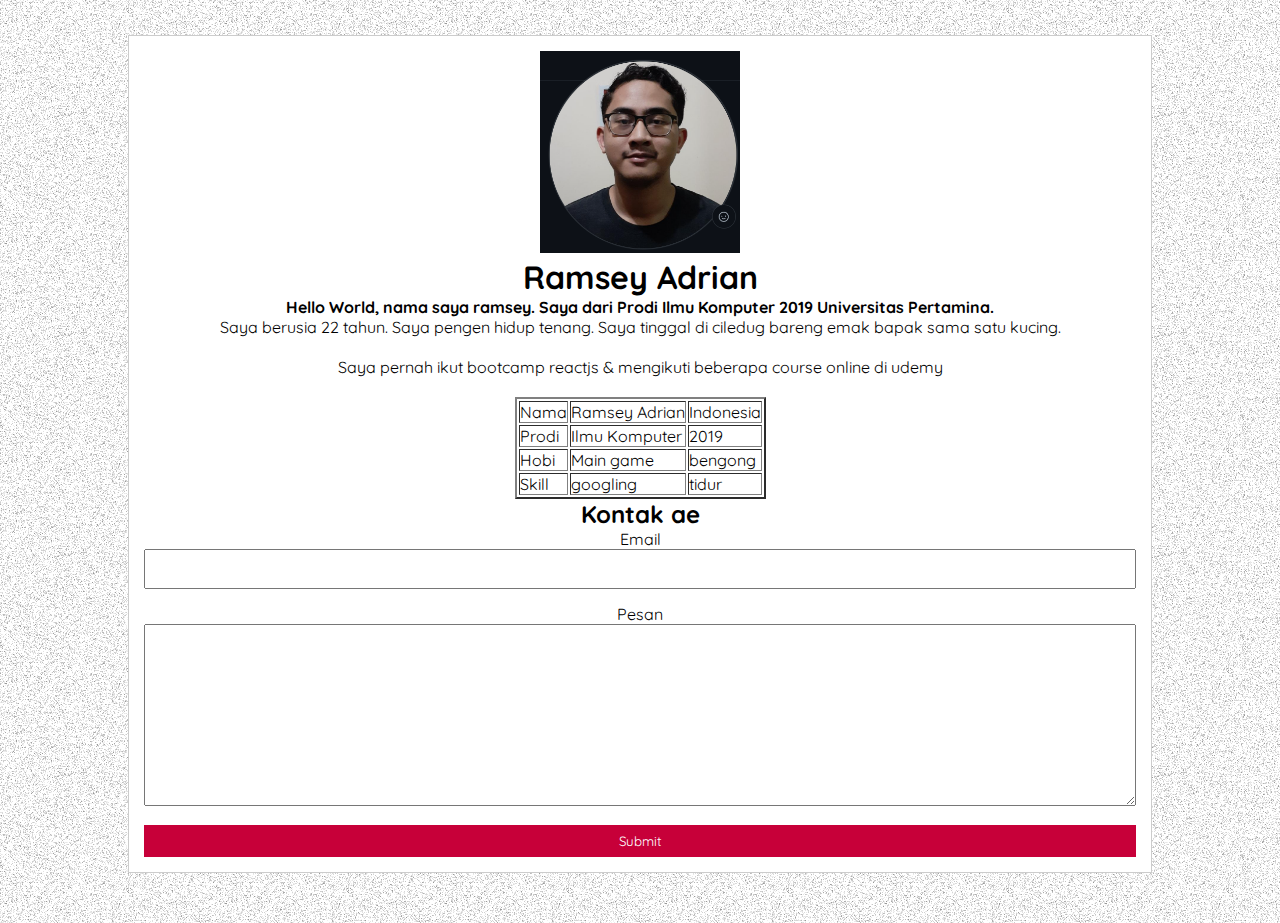
==== index.html @ 3767d40c "Add files via upload" ====
<!DOCTYPE html>
<html lang="en">
<head>
    <meta charset="UTF-8">
    <meta http-equiv="X-UA-Compatible" content="IE=edge">
    <meta name="viewport" content="width=device-width, initial-scale=1.0">
    <title>Document</title>
    <link rel="stylesheet" href="style.css">
    <link rel="preconnect" href="https://fonts.googleapis.com">
    <link rel="preconnect" href="https://fonts.gstatic.com" crossorigin>
    <link href="https://fonts.googleapis.com/css2?family=Quicksand&display=swap" rel="stylesheet">
    <script src="https://cdn.ckeditor.com/ckeditor5/35.2.1/classic/ckeditor.js"></script>
</head>
<body>
    <div class="section">
        <div class="container">
            <div class="box">
                <main>
                    <center>
                        <img src="saya.png" alt="" width="200px">
                    </center>
                    
                </main>
                <center><h1 >Ramsey Adrian</h1></center>
                <center><p style="font-weight: bold ;">Hello World, nama saya ramsey. Saya dari Prodi Ilmu Komputer 2019 Universitas Pertamina. </p>
                <p>Saya berusia 22 tahun. Saya pengen hidup tenang. Saya tinggal di ciledug bareng emak bapak sama satu kucing. </p><br>
                <p>Saya pernah ikut bootcamp reactjs & mengikuti beberapa course online di udemy</p></center><br>
            
            
                <section>
                    <center>
                    <table border="2">
                        <tr>
                            <td>Nama</td>
                            <td>Ramsey Adrian</td>
                            <td>Indonesia</td>
                        </tr>
                        <tr>
                            <td>Prodi</td>
                            <td>Ilmu Komputer</td>
                            <td>2019</td>
                        </tr>
                        <tr>
                            <td>Hobi</td>
                            <td>Main game</td>
                            <td>bengong</td>
                        </tr>
                        <tr>
                            <td>Skill</td>
                            <td>googling</td>
                            <td>tidur</td>
                        </tr>
                    </table>
                </center>
                </section>
                <section>
                    <center>
                    <h2>Kontak ae</h2>
                    <form action="">
                        <label for="email">Email</label><br>
                        <input class="input-control" type="email" tabindex="0"><br>
                        <label for="message">Pesan</label><br>
                        <textarea class="input-control" name="message" id="message" cols="30" rows="10" tabindex="1"></textarea>
                        <input type="submit" name="" id="" class="btn">
                    </form>
                </center>
                </section>
            </div>
        </div>
    </div>
    
    
</body>
</html>
---- style.css ----
*{
    padding: 0;
    margin: 0;
    font-family: 'Quicksand', sans-serif;
}

body {
    background: url("background-login.png");
}

/* Login */

#bg-login{
    display: flex;
    height: 100vh;
    justify-content: center;
    align-items: center;
}

.box-login{
    width: 300px;
    min-height: 200px;
    border: 1px solid #ccc;
    background-color: #fff;
    box-sizing: border-box;
    padding: 15px;
}

.box-login h2 {
    text-align: center;
    margin-bottom: 15px;
}

.box-login img {
    width: 150px;
    padding-left: 60px;
}

.input-control {
    width: 100%;
    padding: 10px;
    margin-bottom: 15px;
    box-sizing: border-box;
}

.btn{
    padding: 8px 15px;
    box-sizing: border-box;
    width: 100%;
    background-color: #c70039;
    color: #fff;
    border: none;
    cursor: pointer;
}

.card-container form .captcha {
    margin-top: 20px;
    text-align: center;
}

.card-container form .captcha button {
    margin: 0 auto;

    /* margin-top: -10px; */

    width: 225px;
    height: 40px;

    background: #1A1A1A;
    border-radius: 5px;

    color: #ffffff;
    
    font-weight: 500;
    font-size: 14px;

    cursor: pointer;
}

.card-container form .captcha button:hover {
    background: hsl(249, 32%, 17%);
}

.card-container form .captcha .g-recaptcha {
    margin-left: 23px;
}

.card-container {
    background: #ffffff;
    width: 350px;
    height: 500px;

    border-radius: 10px;

    margin: 140px auto;
}

.logo-ombudsman {
    display: flex;
}

.logo-ombudsman img {
    width: 82px;
    height: 72px;

    margin-top: 40px;
    margin-left: auto;
    margin-right: auto;
}

.input-container {
    margin-top: 20px;
}

.input-container .text-input {
    margin: 0 62px;
    margin-bottom: 5px;

    font-weight: 500;
    font-size: 14px;
}

#login-field {
    width: 225px;
    height: 40px;

    display: flex;
    margin: 0 auto;

    box-sizing: border-box;

    padding-left: 10px;

    border: 1px solid rgba(0, 0, 0, 0.2);
    border-radius: 5px;

    outline: none;
}

/*Header */

header {
    border: 1px;
    background-color: #fff;
    color: #000;
}

header h1 {
    float: left;
    padding: 10px;
}

header ul {
    float: right;
}

header ul li {
    display: inline-block;
}

header ul li a {
    padding: 20px 0 20px 15px;
    display: inline-block;
    text-decoration: none;
    
}

a {
    color: inherit;
}

.container {
    width: 80%;
    margin: 0 auto;
}

.search-container {
    width: 80%;
    margin: 0 auto;
    display: flex;
    justify-content: space-between;
    
}

.container:after {
    content: '';
    display: block;
    clear: both;
}

/*Content*/

.section {
    padding: 25px 0;
}

.box {
    background-color: #fff;
    border: 1px solid #ccc;
    padding: 15px;
    box-sizing: border-box;
    margin: 10px 0 25px 0;
}



.box:after {
    content: '';
    display: block;
    clear: both;
}

/*Data Kategori*/

.table {
    width: 100%;
    border-collapse: collapse;
}

.table tr {
    height: 30px;
}

.table tr td {
    padding: 5px 10px;
}

/* Footer */

/* Landing Page*/

.search {
    padding: 15px 0;
    background-color: #fff;
    border: 1px solid #ccc;
}

.search input[type=text]{
    width: 60%;
    padding: 10px;
}

.search input[type=submit]{
    padding: 12px 15px;
    background-color: #000;
    color: #fff;
    border: none;
    cursor: pointer;
}

.col-5 {
    width: 20%;
    height: 100px;
    text-align: center;
    float : left ;
    padding: 10px;
    box-sizing: border-box;
}

.col-4 {
    width: 25%;
    height: 320px;
    border: 1px solid #ccc;
    float: left;
    padding: 10px;
    box-sizing: border-box;
    margin-bottom: 10px;
}

.col-4:hover {
    box-shadow: 0 0 3px #999;
}

.col-4 img {
    width: 200px;
    height: 200px;
}

.col-4 .nama {
    color: #666;
    margin-bottom: 5px;
}

.col-4 .harga {
    font-weight: bold;
    color: #c70039;
    text-align: right;
}

.footer {
    padding: 25px 0;
    background-color: #333;
    color: #fff;
    text-align: center;
}
 
.footer p {
    margin-bottom: 10px;
}

.footer small {
    margin-top: 25px;
    display: inline-block;
}

.col-2 {
    width: 50%;
    min-height: 200px;
    padding : 10px;
    box-sizing: border-box;
    float: left;
}

.col-2 h3{
    margin-bottom: 10px;
}

.col-2 h4{
    color: #c70039;
}

.col-2 img {
    border: 1px solid #f9f9f9;
    padding: 5px;
    box-sizing: border-box;
}

.col-2 p{
    margin: 15px 0;
    text-align: justify;
    line-height: 25px;
    font-size: 14px;
}
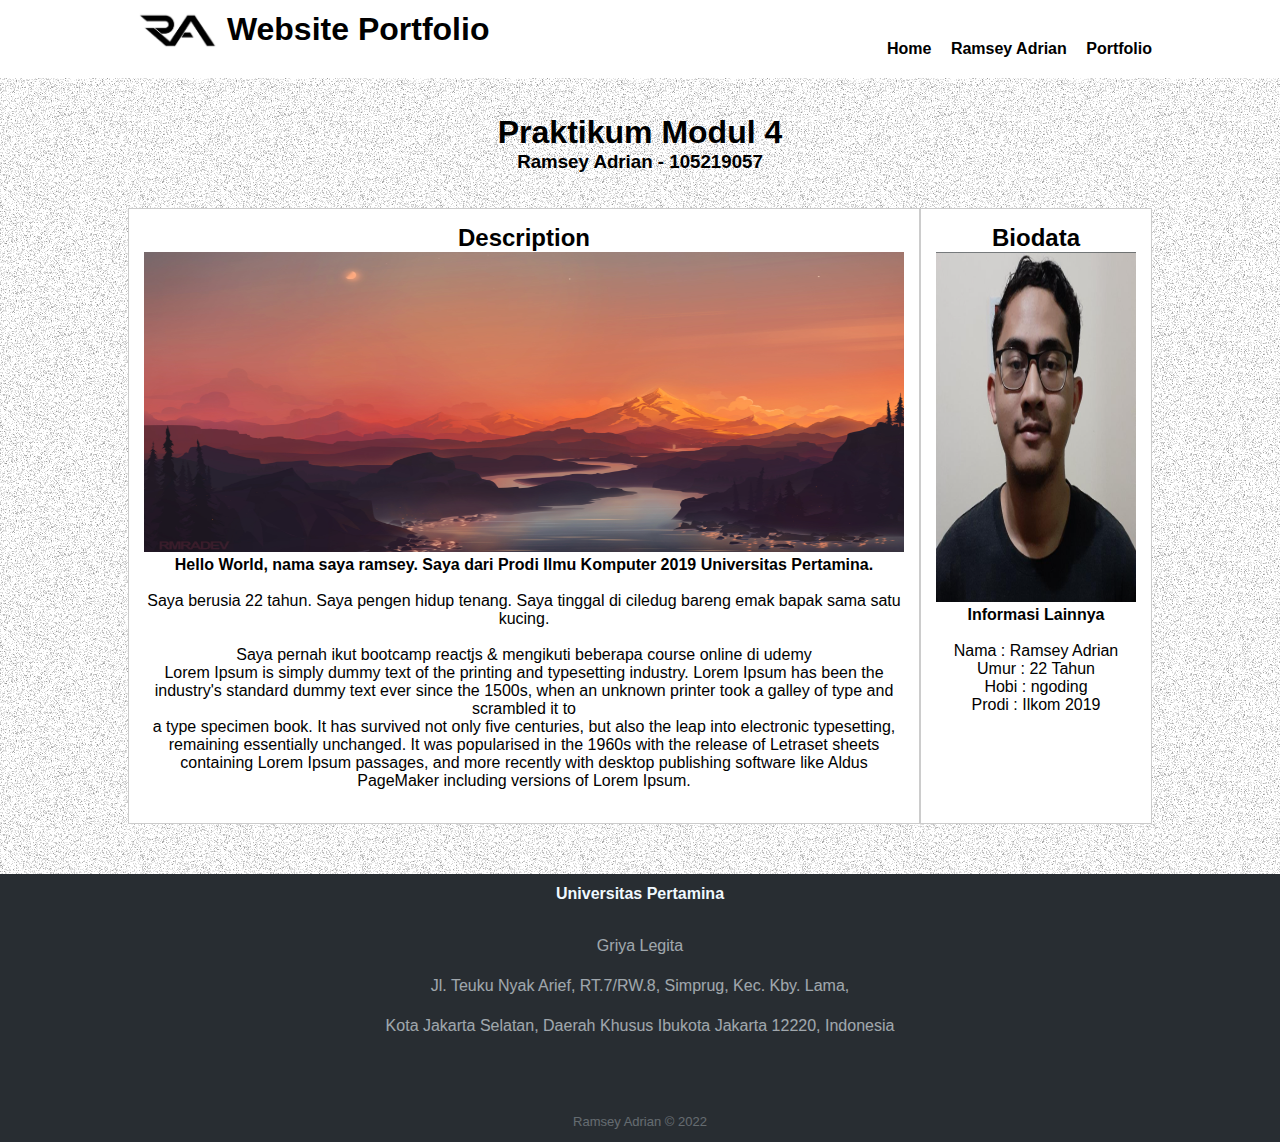
==== commit 939811ba: "Add Praktikum 4" ====
--- a/index.html
+++ b/index.html
@@ -4,71 +4,83 @@
     <meta charset="UTF-8">
     <meta http-equiv="X-UA-Compatible" content="IE=edge">
     <meta name="viewport" content="width=device-width, initial-scale=1.0">
-    <title>Document</title>
     <link rel="stylesheet" href="style.css">
-    <link rel="preconnect" href="https://fonts.googleapis.com">
-    <link rel="preconnect" href="https://fonts.gstatic.com" crossorigin>
-    <link href="https://fonts.googleapis.com/css2?family=Quicksand&display=swap" rel="stylesheet">
-    <script src="https://cdn.ckeditor.com/ckeditor5/35.2.1/classic/ckeditor.js"></script>
+    <title>Modul 4</title>
+    <style>
+        body .section .container .box ul li {
+            text-decoration: none;
+        }
+    </style>
 </head>
 <body>
+    <header>
+        <div class="container">
+            <h1><img style="width: 80px ; margin-bottom :-10px ;" src="ra-icon.png" alt=""><a href="index.html"> Website Portfolio</a></h1>
+            <ul style="margin-top: 20px ;">
+                <li><a href="index.html">Home</a></li>
+                <li><a href="">Ramsey Adrian</a></li>
+                <li><a href="">Portfolio</a></li>
+            </ul>
+        </div>
+    </header>
+
+    <center>
+        <br><br>
+        <h1>Praktikum Modul 4</h1>
+        <h3>Ramsey Adrian - 105219057</h3>
+    </center>
+
     <div class="section">
-        <div class="container">
+        <div class="container" style="display: flex ; width: 80% ; " >
+            <div class="box"> 
+                <center>
+                    <h2>Description</h2>
+                </center>               
+                <img src="bg2.jpg" alt="background" style="width: 100%; height: 300px ;">
+                <center><p style="font-weight: bold ;">Hello World, nama saya ramsey. Saya dari Prodi Ilmu Komputer 2019 Universitas Pertamina. </p><br>
+                    <p>Saya berusia 22 tahun. Saya pengen hidup tenang. Saya tinggal di ciledug bareng emak bapak sama satu kucing. </p><br>
+                    <p>Saya pernah ikut bootcamp reactjs & mengikuti beberapa course online di udemy</p>
+                    <p>Lorem Ipsum is simply dummy text of the printing and typesetting industry. Lorem Ipsum has been the industry's standard dummy text ever since the 1500s, when an unknown printer took a galley of type and scrambled it to 
+                    <br> a type specimen book. It has survived not only five centuries, but also the leap into electronic typesetting, remaining essentially unchanged. It was popularised in the 1960s with the release of Letraset sheets containing Lorem Ipsum passages, and more recently with desktop publishing software like Aldus PageMaker including versions of Lorem Ipsum.</p>
+                </center><br>
+            </div><br><br>
             <div class="box">
-                <main>
-                    <center>
-                        <img src="saya.png" alt="" width="200px">
-                    </center>
-                    
-                </main>
-                <center><h1 >Ramsey Adrian</h1></center>
-                <center><p style="font-weight: bold ;">Hello World, nama saya ramsey. Saya dari Prodi Ilmu Komputer 2019 Universitas Pertamina. </p>
-                <p>Saya berusia 22 tahun. Saya pengen hidup tenang. Saya tinggal di ciledug bareng emak bapak sama satu kucing. </p><br>
-                <p>Saya pernah ikut bootcamp reactjs & mengikuti beberapa course online di udemy</p></center><br>
-            
-            
-                <section>
-                    <center>
-                    <table border="2">
-                        <tr>
-                            <td>Nama</td>
-                            <td>Ramsey Adrian</td>
-                            <td>Indonesia</td>
-                        </tr>
-                        <tr>
-                            <td>Prodi</td>
-                            <td>Ilmu Komputer</td>
-                            <td>2019</td>
-                        </tr>
-                        <tr>
-                            <td>Hobi</td>
-                            <td>Main game</td>
-                            <td>bengong</td>
-                        </tr>
-                        <tr>
-                            <td>Skill</td>
-                            <td>googling</td>
-                            <td>tidur</td>
-                        </tr>
-                    </table>
+                <center>
+                    <h2>Biodata</h2>
                 </center>
-                </section>
-                <section>
-                    <center>
-                    <h2>Kontak ae</h2>
-                    <form action="">
-                        <label for="email">Email</label><br>
-                        <input class="input-control" type="email" tabindex="0"><br>
-                        <label for="message">Pesan</label><br>
-                        <textarea class="input-control" name="message" id="message" cols="30" rows="10" tabindex="1"></textarea>
-                        <input type="submit" name="" id="" class="btn">
-                    </form>
+                <img src="ramsey.png" alt="muke ramsey" style="height: 60% ; width : 200px; ;">
+                <br>
+                <center>
+                <h4>Informasi Lainnya</h4><br>
+                <ul style="list-style: none;">
+                    <li>Nama : Ramsey Adrian</li>
+                    <li>Umur : 22 Tahun</li>
+                    <li>Hobi : ngoding</li>
+                    <li>Prodi : Ilkom 2019</li>
+                </ul>
                 </center>
-                </section>
             </div>
         </div>
     </div>
-    
-    
+
+    <div class="footer-dark">
+        <footer>
+            <div class="container">
+                <div class="row">
+                    <center>
+                    <div class="col-md-6 item text" >
+                        <h3>Universitas Pertamina</h3>
+                        <p>Griya Legita<br>
+                        Jl. Teuku Nyak Arief, RT.7/RW.8, Simprug, Kec. Kby. Lama,<br> Kota Jakarta Selatan, Daerah Khusus Ibukota Jakarta 12220, Indonesia 
+                        </p>                    
+                    </div>
+                </center>
+                </div>
+                <p class="copyright">Ramsey Adrian © 2022</p>
+                </div>
+            </div>
+        </footer>
+    </div>
+
 </body>
 </html>--- a/style.css
+++ b/style.css
@@ -39,8 +39,10 @@
 .input-control {
     width: 100%;
     padding: 10px;
+    margin-top: 10px;
     margin-bottom: 15px;
     box-sizing: border-box;
+    border-radius: 10px;
 }
 
 .btn{
@@ -148,6 +150,7 @@
 header h1 {
     float: left;
     padding: 10px;
+    text-decoration: none;
 }
 
 header ul {
@@ -162,7 +165,17 @@
     padding: 20px 0 20px 15px;
     display: inline-block;
     text-decoration: none;
+    font-weight: bold;
     
+}
+
+header ul li a:hover {
+    border-radius: 5px;
+    color: red;
+}
+
+header .container h1 a {
+    text-decoration: none;
 }
 
 a {
@@ -188,6 +201,7 @@
     clear: both;
 }
 
+
 /*Content*/
 
 .section {
@@ -287,21 +301,7 @@
     text-align: right;
 }
 
-.footer {
-    padding: 25px 0;
-    background-color: #333;
-    color: #fff;
-    text-align: center;
-}
- 
-.footer p {
-    margin-bottom: 10px;
-}
-
-.footer small {
-    margin-top: 25px;
-    display: inline-block;
-}
+
 
 .col-2 {
     width: 50%;
@@ -330,4 +330,109 @@
     text-align: justify;
     line-height: 25px;
     font-size: 14px;
-}+}
+
+/*--------------------------------Change Picture Button --------------------------*/
+
+.chg-pic {
+    background-color: #000;
+    color: #fff;
+    padding: 5px;
+    border-radius: 5px;
+    margin-left: 30px;
+}
+
+/*------------------------------------Footer----------------------------*/
+
+.footer-dark {
+    width: 100%;
+    line-height: 40px;
+    background: #282d32;
+    color: #f0f9ff;
+    bottom: 0px;
+  }
+  
+  .footer-dark h3 {
+    margin-top:0;
+    margin-bottom:12px;
+    font-weight:bold;
+    font-size:16px;
+  }
+  
+  .footer-dark ul {
+    padding:0;
+    list-style:none;
+    line-height:1.6;
+    font-size:14px;
+    margin-bottom:0;
+  }
+  
+  .footer-dark ul a {
+    color:inherit;
+    text-decoration:none;
+    opacity:0.6;
+  }
+  
+  .footer-dark ul a:hover {
+    opacity:0.8;
+  }
+  
+  @media (max-width:767px) {
+    .footer-dark .item:not(.social) {
+      text-align:center;
+      padding-bottom:20px;
+    }
+  }
+  
+  .footer-dark .item.text {
+    margin-bottom:36px;
+  }
+  
+  @media (max-width:767px) {
+    .footer-dark .item.text {
+      margin-bottom:0;
+    }
+  }
+  
+  .footer-dark .item.text p {
+    opacity:0.6;
+    margin-bottom:0;
+  }
+  
+  .footer-dark .item.social {
+    text-align:center;
+  }
+  
+  @media (max-width:991px) {
+    .footer-dark .item.social {
+      text-align:center;
+      margin-top:20px;
+    }
+  }
+  
+  .footer-dark .item.social > a {
+    font-size:20px;
+    width:36px;
+    height:36px;
+    line-height:36px;
+    display:inline-block;
+    text-align:center;
+    border-radius:50%;
+    box-shadow:0 0 0 1px rgba(255,255,255,0.4);
+    margin:0 8px;
+    color:#fff;
+    opacity:0.75;
+  }
+  
+  .footer-dark .item.social > a:hover {
+    opacity:0.9;
+  }
+  
+  .footer-dark .copyright {
+    text-align:center;
+    padding-top:20px;
+    opacity:0.3;
+    font-size:13px;
+    margin-bottom:0;
+  }
+  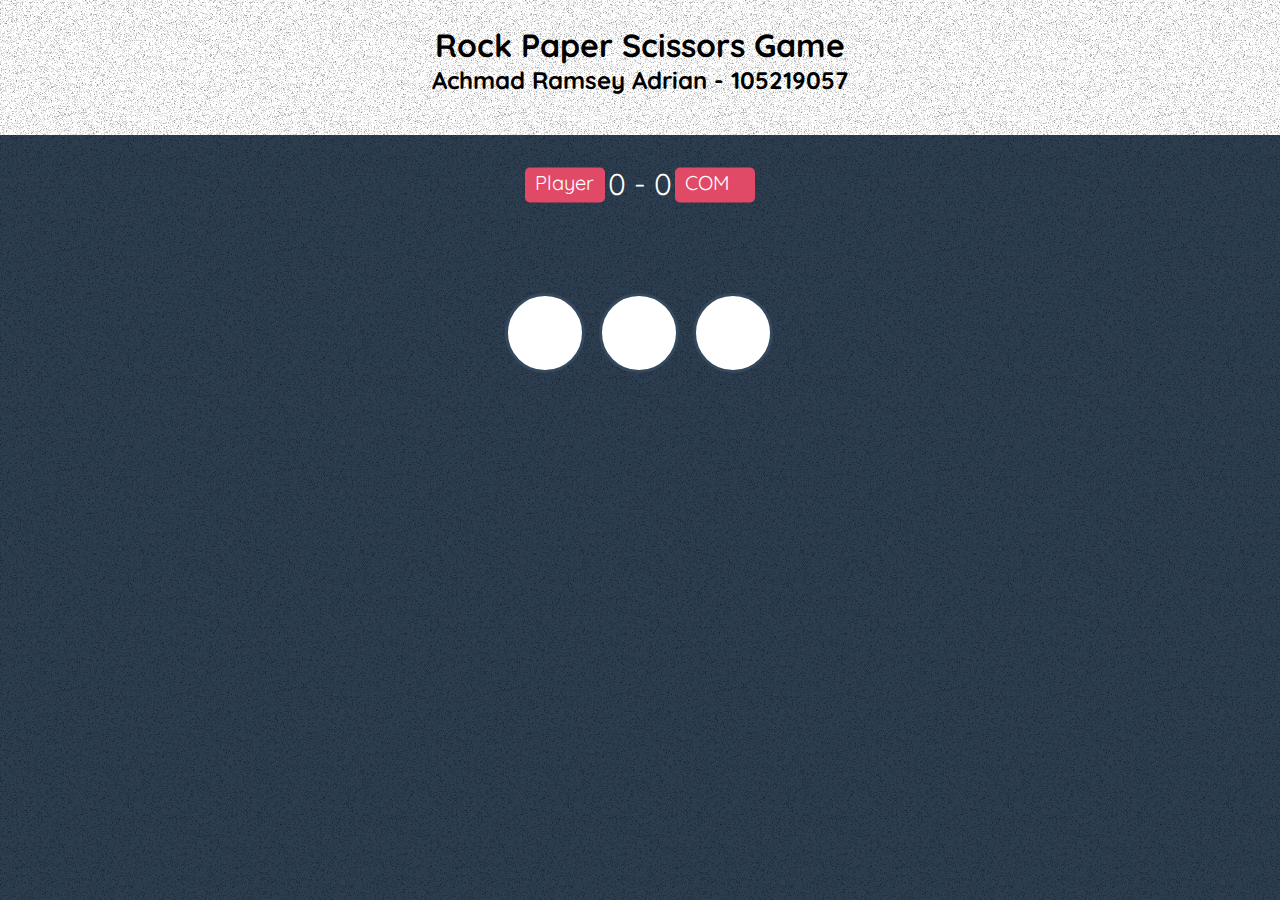
==== commit e1766745: "Commit Praktikum 10 (Rock Paper Scissors)" ====
--- a/index.html
+++ b/index.html
@@ -1,86 +1,38 @@
 <!DOCTYPE html>
-<html lang="en">
+<html>
 <head>
-    <meta charset="UTF-8">
-    <meta http-equiv="X-UA-Compatible" content="IE=edge">
-    <meta name="viewport" content="width=device-width, initial-scale=1.0">
-    <link rel="stylesheet" href="style.css">
-    <title>Modul 4</title>
-    <style>
-        body .section .container .box ul li {
-            text-decoration: none;
-        }
-    </style>
+	<title>Praktikum 10-Ramsey Adrian</title>
+	<link rel="stylesheet" href="https://use.fontawesome.com/releases/v5.6.3/css/all.css" integrity="sha384-UHRtZLI+pbxtHCWp1t77Bi1L4ZtiqrqD80Kn4Z8NTSRyMA2Fd33n5dQ8lWUE00s/" crossorigin="anonymous">
+	<link rel="stylesheet" type="text/css" href="style.css">
+	<link href="https://fonts.googleapis.com/css?family=Quicksand" rel="stylesheet">
 </head>
 <body>
-    <header>
-        <div class="container">
-            <h1><img style="width: 80px ; margin-bottom :-10px ;" src="ra-icon.png" alt=""><a href="index.html"> Website Portfolio</a></h1>
-            <ul style="margin-top: 20px ;">
-                <li><a href="index.html">Home</a></li>
-                <li><a href="">Ramsey Adrian</a></li>
-                <li><a href="">Portfolio</a></li>
-            </ul>
-        </div>
-    </header>
-
-    <center>
-        <br><br>
-        <h1>Praktikum Modul 4</h1>
-        <h3>Ramsey Adrian - 105219057</h3>
-    </center>
-
-    <div class="section">
-        <div class="container" style="display: flex ; width: 80% ; " >
-            <div class="box"> 
-                <center>
-                    <h2>Description</h2>
-                </center>               
-                <img src="bg2.jpg" alt="background" style="width: 100%; height: 300px ;">
-                <center><p style="font-weight: bold ;">Hello World, nama saya ramsey. Saya dari Prodi Ilmu Komputer 2019 Universitas Pertamina. </p><br>
-                    <p>Saya berusia 22 tahun. Saya pengen hidup tenang. Saya tinggal di ciledug bareng emak bapak sama satu kucing. </p><br>
-                    <p>Saya pernah ikut bootcamp reactjs & mengikuti beberapa course online di udemy</p>
-                    <p>Lorem Ipsum is simply dummy text of the printing and typesetting industry. Lorem Ipsum has been the industry's standard dummy text ever since the 1500s, when an unknown printer took a galley of type and scrambled it to 
-                    <br> a type specimen book. It has survived not only five centuries, but also the leap into electronic typesetting, remaining essentially unchanged. It was popularised in the 1960s with the release of Letraset sheets containing Lorem Ipsum passages, and more recently with desktop publishing software like Aldus PageMaker including versions of Lorem Ipsum.</p>
-                </center><br>
-            </div><br><br>
-            <div class="box">
-                <center>
-                    <h2>Biodata</h2>
-                </center>
-                <img src="ramsey.png" alt="muke ramsey" style="height: 60% ; width : 200px; ;">
-                <br>
-                <center>
-                <h4>Informasi Lainnya</h4><br>
-                <ul style="list-style: none;">
-                    <li>Nama : Ramsey Adrian</li>
-                    <li>Umur : 22 Tahun</li>
-                    <li>Hobi : ngoding</li>
-                    <li>Prodi : Ilkom 2019</li>
-                </ul>
-                </center>
-            </div>
-        </div>
-    </div>
-
-    <div class="footer-dark">
-        <footer>
-            <div class="container">
-                <div class="row">
-                    <center>
-                    <div class="col-md-6 item text" >
-                        <h3>Universitas Pertamina</h3>
-                        <p>Griya Legita<br>
-                        Jl. Teuku Nyak Arief, RT.7/RW.8, Simprug, Kec. Kby. Lama,<br> Kota Jakarta Selatan, Daerah Khusus Ibukota Jakarta 12220, Indonesia 
-                        </p>                    
-                    </div>
-                </center>
-                </div>
-                <p class="copyright">Ramsey Adrian © 2022</p>
-                </div>
-            </div>
-        </footer>
-    </div>
-
+	<header class="header">
+		<h1>Rock Paper Scissors Game</h1>
+        <h2>Achmad Ramsey Adrian - 105219057</h2>
+	</header>
+	<div class="container">
+	    <div class="score-container">
+		    <span class="user">Player</span>
+		    <span id="score"></span>
+		    <span class="com">COM</span>
+	    </div>
+	    <div class="buttons">
+		    <button id="paper" class="bn" onclick="game(this.value)" value="paper"><i class="far fa-hand-paper"></i></button>
+		    <button id="rock" class="bn" onclick="game(this.value)" value="rock"><i class="far fa-hand-rock"></i></button>
+		    <button id="scissors" class="bn" onclick="game(this.value)" value="scissors"><i class="far fa-hand-scissors"></i></button>
+	   </div>
+	   <div id="challenge">
+	   	<div id="you">
+	   	    <div id="YourObject"></div>
+	   	    <div class="who">Player</div>
+	   	</div>
+	   	<div id="result"><p id="who"><p></div>
+	   	<div id="com">
+	   	    <div id="ComObject"></div>
+	   	    <div class="who">Computer</div>
+	   	</div>
+	</div>
+	<script type="text/javascript" src="main.js"></script>
 </body>
 </html>--- a/style.css
+++ b/style.css
@@ -1,438 +1,214 @@
-*{
-    padding: 0;
+html, body{
+	height: 100%;
+}
+body{
+	margin: 0;
+	padding: 0;
+	font-family: 'Quicksand', sans-serif;
+}
+header{
+	width: 100%;
+	height: 15%;
+	padding-top: 25px;
+	background: url("background.png");
+	box-sizing: border-box;
+}
+header h1{
+	text-align: center;
+	margin: 0;
+    font-weight: bolder;
+}
+
+header h2 {
+    text-align: center;
     margin: 0;
-    font-family: 'Quicksand', sans-serif;
-}
-
-body {
-    background: url("background-login.png");
-}
-
-/* Login */
-
-#bg-login{
-    display: flex;
-    height: 100vh;
-    justify-content: center;
-    align-items: center;
-}
-
-.box-login{
-    width: 300px;
-    min-height: 200px;
-    border: 1px solid #ccc;
-    background-color: #fff;
+}
+.container{
+	position: relative;
+	height: 85%;
+	width: 100%;
+	box-sizing: border-box;
+	padding: 30px;
+    background: url("background.png");
+	background-color: #2C3E50;
+}
+.score-container{
+	position: relative;
+	margin: 0 auto;
+	width: 150px;
+	height: 40px;
+	color: white;
+}
+#score{
+	position: absolute;
+	text-align: center;
+	font-size: 30px;
+	width: 100%;
+}
+.user{
+	position: absolute;
+	left: 0;
+	top: 50%;
+	transform: translate(-50%, -50%);
+	background-color: #e14a67;
+	width: 80px;
+	height: 35px;
+	font-size: 20px;
+	padding: 2px 10px;
+	box-sizing: border-box;
+    border-radius: 5px;
+}
+.com{
+	position: absolute;
+	right: 0;
+	top: 50%;
+	transform: translate(50%, -50%);
+	background-color: #e14a67;
+	width: 80px;
+	height: 35px;
+	font-size: 20px;
+	padding: 2px 10px;
+	box-sizing: border-box;
+    border-radius: 5px;
+}
+.buttons{
+	width: 280px;
+	position: absolute;
+	top: 20%; 
+	left: 50%;
+	transform: translateX(-50%);
+}
+.bn{
+	width: 80px;
+	height: 80px;
+    margin :5px;
+    border: 3px solid #34495e;
+    border-radius: 50%;
+    color: #34495e;
+    font-size: 40px;
+    background-color: white;
+    cursor: pointer;
+    outline: none;
+    transition: .3s;
+}
+.bn:hover{
+    background-color: #34495e;
+    border-color: white;
+    color: white;
+}
+#challenge{
+	position: absolute;
+	top: 43%;
+	left: 50%;
+	transform: translateX(-50%);
+	width: 540px;
+	height: 40%;
+	display: none;
+}
+#you{
+	position: relative;
+	width: 37.5%;
+	font-size: 50px;
+}
+#com{
+	position: relative;
+	width: 37.5%;
+	font-size: 50px;
+}
+#YourObject{
+	position: absolute;
+	top: 45%;
+	left: 50%;
+	transform: translate(-50%, -50%);
+	width: 110px;
+	height: 110px;
+	font-size: 50px;
+	padding-top: 20px;
+	border: 3px solid #34495e;
+    border-radius: 50%;
+    color: #34495e;
+    background-color: white;
     box-sizing: border-box;
-    padding: 15px;
-}
-
-.box-login h2 {
     text-align: center;
-    margin-bottom: 15px;
-}
-
-.box-login img {
-    width: 150px;
-    padding-left: 60px;
-}
-
-.input-control {
-    width: 100%;
-    padding: 10px;
-    margin-top: 10px;
-    margin-bottom: 15px;
+}
+#ComObject{
+	position: absolute;
+	top: 45%;
+	left: 50%;
+	transform: translate(-50%, -50%);
+	width: 110px;
+	height: 110px;
+	font-size: 50px;
+	padding-top: 20px;
+	border: 3px solid #34495e;
+    border-radius: 50%;
+    color: #34495e;
+    background-color: white;
     box-sizing: border-box;
-    border-radius: 10px;
-}
-
-.btn{
-    padding: 8px 15px;
-    box-sizing: border-box;
-    width: 100%;
-    background-color: #c70039;
-    color: #fff;
-    border: none;
-    cursor: pointer;
-}
-
-.card-container form .captcha {
-    margin-top: 20px;
     text-align: center;
 }
-
-.card-container form .captcha button {
-    margin: 0 auto;
-
-    /* margin-top: -10px; */
-
-    width: 225px;
-    height: 40px;
-
-    background: #1A1A1A;
-    border-radius: 5px;
-
-    color: #ffffff;
-    
-    font-weight: 500;
-    font-size: 14px;
-
-    cursor: pointer;
-}
-
-.card-container form .captcha button:hover {
-    background: hsl(249, 32%, 17%);
-}
-
-.card-container form .captcha .g-recaptcha {
-    margin-left: 23px;
-}
-
-.card-container {
-    background: #ffffff;
-    width: 350px;
-    height: 500px;
-
-    border-radius: 10px;
-
-    margin: 140px auto;
-}
-
-.logo-ombudsman {
-    display: flex;
-}
-
-.logo-ombudsman img {
-    width: 82px;
-    height: 72px;
-
-    margin-top: 40px;
-    margin-left: auto;
-    margin-right: auto;
-}
-
-.input-container {
-    margin-top: 20px;
-}
-
-.input-container .text-input {
-    margin: 0 62px;
-    margin-bottom: 5px;
-
-    font-weight: 500;
-    font-size: 14px;
-}
-
-#login-field {
-    width: 225px;
-    height: 40px;
-
-    display: flex;
-    margin: 0 auto;
-
-    box-sizing: border-box;
-
-    padding-left: 10px;
-
-    border: 1px solid rgba(0, 0, 0, 0.2);
-    border-radius: 5px;
-
-    outline: none;
-}
-
-/*Header */
-
-header {
-    border: 1px;
-    background-color: #fff;
-    color: #000;
-}
-
-header h1 {
-    float: left;
-    padding: 10px;
-    text-decoration: none;
-}
-
-header ul {
-    float: right;
-}
-
-header ul li {
-    display: inline-block;
-}
-
-header ul li a {
-    padding: 20px 0 20px 15px;
-    display: inline-block;
-    text-decoration: none;
-    font-weight: bold;
-    
-}
-
-header ul li a:hover {
-    border-radius: 5px;
-    color: red;
-}
-
-header .container h1 a {
-    text-decoration: none;
-}
-
-a {
-    color: inherit;
-}
-
-.container {
-    width: 80%;
-    margin: 0 auto;
-}
-
-.search-container {
-    width: 80%;
-    margin: 0 auto;
-    display: flex;
-    justify-content: space-between;
-    
-}
-
-.container:after {
-    content: '';
-    display: block;
-    clear: both;
-}
-
-
-/*Content*/
-
-.section {
-    padding: 25px 0;
-}
-
-.box {
-    background-color: #fff;
-    border: 1px solid #ccc;
-    padding: 15px;
-    box-sizing: border-box;
-    margin: 10px 0 25px 0;
-}
-
-
-
-.box:after {
-    content: '';
-    display: block;
-    clear: both;
-}
-
-/*Data Kategori*/
-
-.table {
-    width: 100%;
-    border-collapse: collapse;
-}
-
-.table tr {
-    height: 30px;
-}
-
-.table tr td {
-    padding: 5px 10px;
-}
-
-/* Footer */
-
-/* Landing Page*/
-
-.search {
-    padding: 15px 0;
-    background-color: #fff;
-    border: 1px solid #ccc;
-}
-
-.search input[type=text]{
-    width: 60%;
-    padding: 10px;
-}
-
-.search input[type=submit]{
-    padding: 12px 15px;
-    background-color: #000;
-    color: #fff;
-    border: none;
-    cursor: pointer;
-}
-
-.col-5 {
-    width: 20%;
-    height: 100px;
-    text-align: center;
-    float : left ;
-    padding: 10px;
-    box-sizing: border-box;
-}
-
-.col-4 {
-    width: 25%;
-    height: 320px;
-    border: 1px solid #ccc;
-    float: left;
-    padding: 10px;
-    box-sizing: border-box;
-    margin-bottom: 10px;
-}
-
-.col-4:hover {
-    box-shadow: 0 0 3px #999;
-}
-
-.col-4 img {
-    width: 200px;
-    height: 200px;
-}
-
-.col-4 .nama {
-    color: #666;
-    margin-bottom: 5px;
-}
-
-.col-4 .harga {
-    font-weight: bold;
-    color: #c70039;
-    text-align: right;
-}
-
-
-
-.col-2 {
-    width: 50%;
-    min-height: 200px;
-    padding : 10px;
-    box-sizing: border-box;
-    float: left;
-}
-
-.col-2 h3{
-    margin-bottom: 10px;
-}
-
-.col-2 h4{
-    color: #c70039;
-}
-
-.col-2 img {
-    border: 1px solid #f9f9f9;
-    padding: 5px;
-    box-sizing: border-box;
-}
-
-.col-2 p{
-    margin: 15px 0;
-    text-align: justify;
-    line-height: 25px;
-    font-size: 14px;
-}
-
-/*--------------------------------Change Picture Button --------------------------*/
-
-.chg-pic {
-    background-color: #000;
-    color: #fff;
-    padding: 5px;
-    border-radius: 5px;
-    margin-left: 30px;
-}
-
-/*------------------------------------Footer----------------------------*/
-
-.footer-dark {
-    width: 100%;
-    line-height: 40px;
-    background: #282d32;
-    color: #f0f9ff;
-    bottom: 0px;
-  }
-  
-  .footer-dark h3 {
-    margin-top:0;
-    margin-bottom:12px;
-    font-weight:bold;
-    font-size:16px;
-  }
-  
-  .footer-dark ul {
-    padding:0;
-    list-style:none;
-    line-height:1.6;
-    font-size:14px;
-    margin-bottom:0;
-  }
-  
-  .footer-dark ul a {
-    color:inherit;
-    text-decoration:none;
-    opacity:0.6;
-  }
-  
-  .footer-dark ul a:hover {
-    opacity:0.8;
-  }
-  
-  @media (max-width:767px) {
-    .footer-dark .item:not(.social) {
-      text-align:center;
-      padding-bottom:20px;
-    }
-  }
-  
-  .footer-dark .item.text {
-    margin-bottom:36px;
-  }
-  
-  @media (max-width:767px) {
-    .footer-dark .item.text {
-      margin-bottom:0;
-    }
-  }
-  
-  .footer-dark .item.text p {
-    opacity:0.6;
-    margin-bottom:0;
-  }
-  
-  .footer-dark .item.social {
-    text-align:center;
-  }
-  
-  @media (max-width:991px) {
-    .footer-dark .item.social {
-      text-align:center;
-      margin-top:20px;
-    }
-  }
-  
-  .footer-dark .item.social > a {
-    font-size:20px;
-    width:36px;
-    height:36px;
-    line-height:36px;
-    display:inline-block;
-    text-align:center;
-    border-radius:50%;
-    box-shadow:0 0 0 1px rgba(255,255,255,0.4);
-    margin:0 8px;
-    color:#fff;
-    opacity:0.75;
-  }
-  
-  .footer-dark .item.social > a:hover {
-    opacity:0.9;
-  }
-  
-  .footer-dark .copyright {
-    text-align:center;
-    padding-top:20px;
-    opacity:0.3;
-    font-size:13px;
-    margin-bottom:0;
-  }
-  +#result{
+	position: relative;
+	width: 25%;
+}
+#result p{
+	position: absolute;
+	top: 45%;
+	left: 50%;
+	transform: translate(-50%, -50%);
+	color: white;
+	font-size: 30px;
+	width: 100%;
+	margin: 0;
+	text-align: center;
+}
+.who{
+	position: absolute;
+	bottom: 5%;
+	left: 50%;
+	transform: translateX(-50%);
+	color: white;
+	font-size: 30px;
+}
+.green{
+	width: 70px;
+	height: 70px;
+    margin: 5px;
+    border: 3px solid green;
+    box-shadow: 0 0 10px green;
+    border-radius: 50%;
+    color: #34495e;
+    font-size: 35px;
+    background-color: white;
+    cursor: pointer;
+    outline: none;
+    transition: .3s;
+}
+.red{
+	width: 70px;
+	height: 70px;
+    margin: 5px;
+    border: 3px solid red;
+    box-shadow: 0 0 10px red;
+    border-radius: 50%;
+    color: #34495e;
+    font-size: 35px;
+    background-color: white;
+    cursor: pointer;
+    outline: none;
+    transition: .3s;
+}
+.gray{
+	width: 70px;
+	height: 70px;
+    margin: 5px;
+    border: 3px solid #292928;
+    box-shadow: 0 0 10px #292928;
+    border-radius: 50%;
+    color: #34495e;
+    font-size: 35px;
+    background-color: white;
+    cursor: pointer;
+    outline: none;
+    transition: .3s;
+}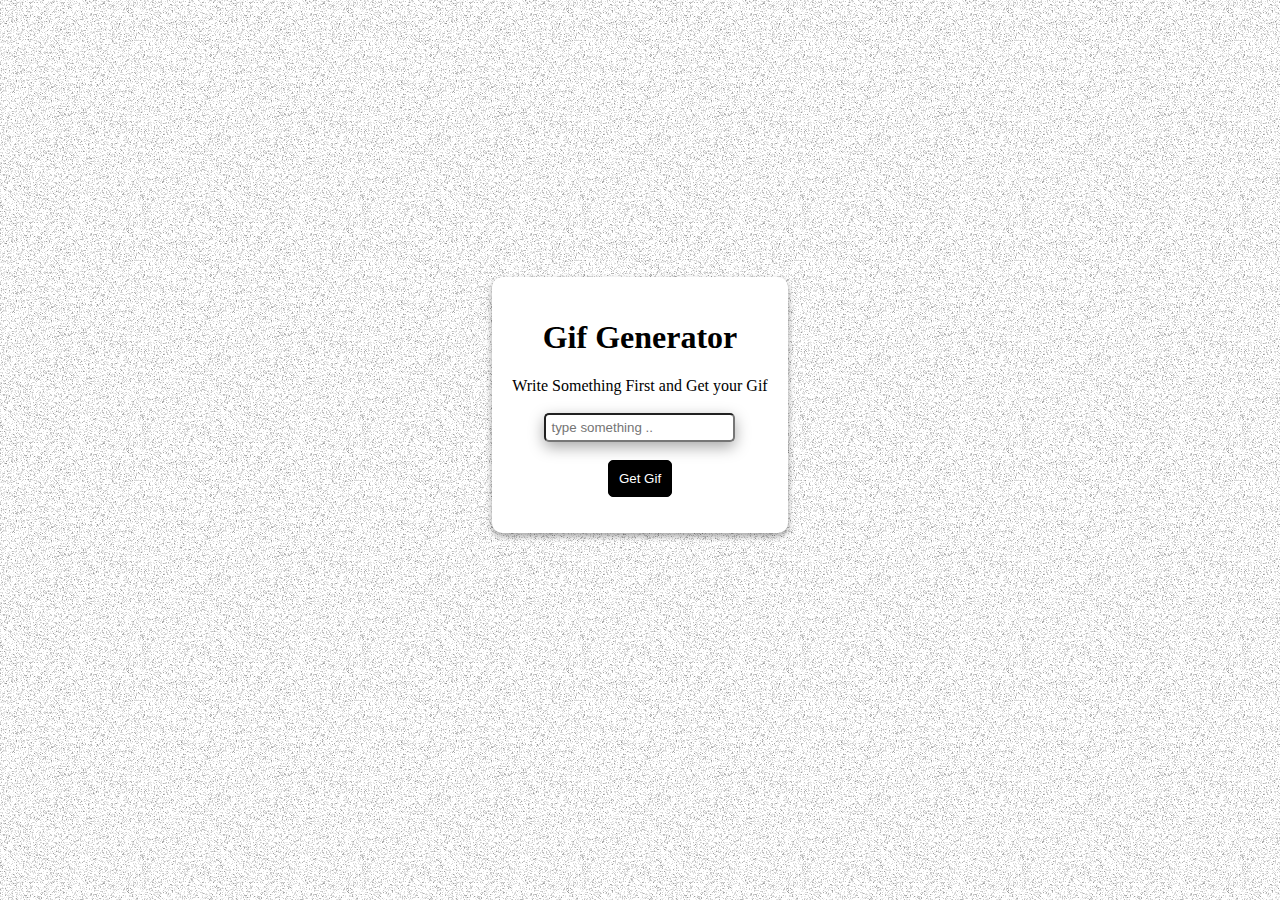
==== commit 5eeb3fa3: "Commit Praktikum Modul 12" ====
--- a/index.html
+++ b/index.html
@@ -1,38 +1,35 @@
-<!DOCTYPE html>
-<html>
-<head>
-	<title>Praktikum 10-Ramsey Adrian</title>
-	<link rel="stylesheet" href="https://use.fontawesome.com/releases/v5.6.3/css/all.css" integrity="sha384-UHRtZLI+pbxtHCWp1t77Bi1L4ZtiqrqD80Kn4Z8NTSRyMA2Fd33n5dQ8lWUE00s/" crossorigin="anonymous">
-	<link rel="stylesheet" type="text/css" href="style.css">
-	<link href="https://fonts.googleapis.com/css?family=Quicksand" rel="stylesheet">
-</head>
-<body>
-	<header class="header">
-		<h1>Rock Paper Scissors Game</h1>
-        <h2>Achmad Ramsey Adrian - 105219057</h2>
-	</header>
-	<div class="container">
-	    <div class="score-container">
-		    <span class="user">Player</span>
-		    <span id="score"></span>
-		    <span class="com">COM</span>
-	    </div>
-	    <div class="buttons">
-		    <button id="paper" class="bn" onclick="game(this.value)" value="paper"><i class="far fa-hand-paper"></i></button>
-		    <button id="rock" class="bn" onclick="game(this.value)" value="rock"><i class="far fa-hand-rock"></i></button>
-		    <button id="scissors" class="bn" onclick="game(this.value)" value="scissors"><i class="far fa-hand-scissors"></i></button>
-	   </div>
-	   <div id="challenge">
-	   	<div id="you">
-	   	    <div id="YourObject"></div>
-	   	    <div class="who">Player</div>
-	   	</div>
-	   	<div id="result"><p id="who"><p></div>
-	   	<div id="com">
-	   	    <div id="ComObject"></div>
-	   	    <div class="who">Computer</div>
-	   	</div>
-	</div>
-	<script type="text/javascript" src="main.js"></script>
-</body>
-</html>+<!doctype html>
+<html lang="en">
+  <head>
+    <!-- Required meta tags -->
+    <meta charset="utf-8">
+    <meta name="viewport" content="width=device-width, initial-scale=1">
+    <link rel="stylesheet" href="style.css" />
+
+    <title>Praktikum Web 12 - Ramsey Adrian</title>
+  </head>
+  <body>
+    <div class="section">
+      <div class="container">
+        <center>
+        <h1>Gif Generator</h1>        
+        <label>Write Something First and Get your Gif </label>
+        <br><br>
+        <input id="input" type="text" onkeypress="handleKeyEnter(event)" placeholder="type something .." value="" required />
+        <br><br>
+        <button id="button" type="submit">
+            Get Gif
+        </button>
+
+        <p id="error"></p>
+    
+        <div id="answer"></div>
+      </center>
+
+      </div>
+    </div>
+    
+
+  </body>
+  <script src="script.js"></script>
+</html>
--- a/style.css
+++ b/style.css
@@ -1,214 +1,40 @@
-html, body{
-	height: 100%;
-}
-body{
-	margin: 0;
-	padding: 0;
-	font-family: 'Quicksand', sans-serif;
-}
-header{
-	width: 100%;
-	height: 15%;
-	padding-top: 25px;
-	background: url("background.png");
-	box-sizing: border-box;
-}
-header h1{
-	text-align: center;
-	margin: 0;
-    font-weight: bolder;
+body {
+    margin: 0 auto;
+    background: url('background-login.png');
+    
 }
 
-header h2 {
-    text-align: center;
-    margin: 0;
+.section {
+    display: flex;
+    align-items: center;
+    justify-content: center;
+    height: 90vh;
 }
-.container{
-	position: relative;
-	height: 85%;
-	width: 100%;
-	box-sizing: border-box;
-	padding: 30px;
-    background: url("background.png");
-	background-color: #2C3E50;
+
+.container {
+    padding: 20px   ;
+    background-color: #fff;
+    border-radius: 10px;
+    box-shadow: rgba(0, 0, 0, 0.16) 0px 3px 6px, rgba(0, 0, 0, 0.23) 0px 3px 6px;
 }
-.score-container{
-	position: relative;
-	margin: 0 auto;
-	width: 150px;
-	height: 40px;
-	color: white;
+
+#input {
+    border-radius: 5px;
+    padding: 5px;
+    box-shadow: rgba(0, 0, 0, 0.35) 0px 5px 15px;
 }
-#score{
-	position: absolute;
-	text-align: center;
-	font-size: 30px;
-	width: 100%;
+
+#button {
+    padding: 10px;
+    background-color: #000;
+    color: #fff;
+    border-radius: 5px;
+    border: 1px solid #000;
+    cursor: pointer;
+    transition: 0.5s;
 }
-.user{
-	position: absolute;
-	left: 0;
-	top: 50%;
-	transform: translate(-50%, -50%);
-	background-color: #e14a67;
-	width: 80px;
-	height: 35px;
-	font-size: 20px;
-	padding: 2px 10px;
-	box-sizing: border-box;
-    border-radius: 5px;
-}
-.com{
-	position: absolute;
-	right: 0;
-	top: 50%;
-	transform: translate(50%, -50%);
-	background-color: #e14a67;
-	width: 80px;
-	height: 35px;
-	font-size: 20px;
-	padding: 2px 10px;
-	box-sizing: border-box;
-    border-radius: 5px;
-}
-.buttons{
-	width: 280px;
-	position: absolute;
-	top: 20%; 
-	left: 50%;
-	transform: translateX(-50%);
-}
-.bn{
-	width: 80px;
-	height: 80px;
-    margin :5px;
-    border: 3px solid #34495e;
-    border-radius: 50%;
-    color: #34495e;
-    font-size: 40px;
+
+#button:hover {
     background-color: white;
-    cursor: pointer;
-    outline: none;
-    transition: .3s;
-}
-.bn:hover{
-    background-color: #34495e;
-    border-color: white;
-    color: white;
-}
-#challenge{
-	position: absolute;
-	top: 43%;
-	left: 50%;
-	transform: translateX(-50%);
-	width: 540px;
-	height: 40%;
-	display: none;
-}
-#you{
-	position: relative;
-	width: 37.5%;
-	font-size: 50px;
-}
-#com{
-	position: relative;
-	width: 37.5%;
-	font-size: 50px;
-}
-#YourObject{
-	position: absolute;
-	top: 45%;
-	left: 50%;
-	transform: translate(-50%, -50%);
-	width: 110px;
-	height: 110px;
-	font-size: 50px;
-	padding-top: 20px;
-	border: 3px solid #34495e;
-    border-radius: 50%;
-    color: #34495e;
-    background-color: white;
-    box-sizing: border-box;
-    text-align: center;
-}
-#ComObject{
-	position: absolute;
-	top: 45%;
-	left: 50%;
-	transform: translate(-50%, -50%);
-	width: 110px;
-	height: 110px;
-	font-size: 50px;
-	padding-top: 20px;
-	border: 3px solid #34495e;
-    border-radius: 50%;
-    color: #34495e;
-    background-color: white;
-    box-sizing: border-box;
-    text-align: center;
-}
-#result{
-	position: relative;
-	width: 25%;
-}
-#result p{
-	position: absolute;
-	top: 45%;
-	left: 50%;
-	transform: translate(-50%, -50%);
-	color: white;
-	font-size: 30px;
-	width: 100%;
-	margin: 0;
-	text-align: center;
-}
-.who{
-	position: absolute;
-	bottom: 5%;
-	left: 50%;
-	transform: translateX(-50%);
-	color: white;
-	font-size: 30px;
-}
-.green{
-	width: 70px;
-	height: 70px;
-    margin: 5px;
-    border: 3px solid green;
-    box-shadow: 0 0 10px green;
-    border-radius: 50%;
-    color: #34495e;
-    font-size: 35px;
-    background-color: white;
-    cursor: pointer;
-    outline: none;
-    transition: .3s;
-}
-.red{
-	width: 70px;
-	height: 70px;
-    margin: 5px;
-    border: 3px solid red;
-    box-shadow: 0 0 10px red;
-    border-radius: 50%;
-    color: #34495e;
-    font-size: 35px;
-    background-color: white;
-    cursor: pointer;
-    outline: none;
-    transition: .3s;
-}
-.gray{
-	width: 70px;
-	height: 70px;
-    margin: 5px;
-    border: 3px solid #292928;
-    box-shadow: 0 0 10px #292928;
-    border-radius: 50%;
-    color: #34495e;
-    font-size: 35px;
-    background-color: white;
-    cursor: pointer;
-    outline: none;
-    transition: .3s;
+    color: #000;
 }